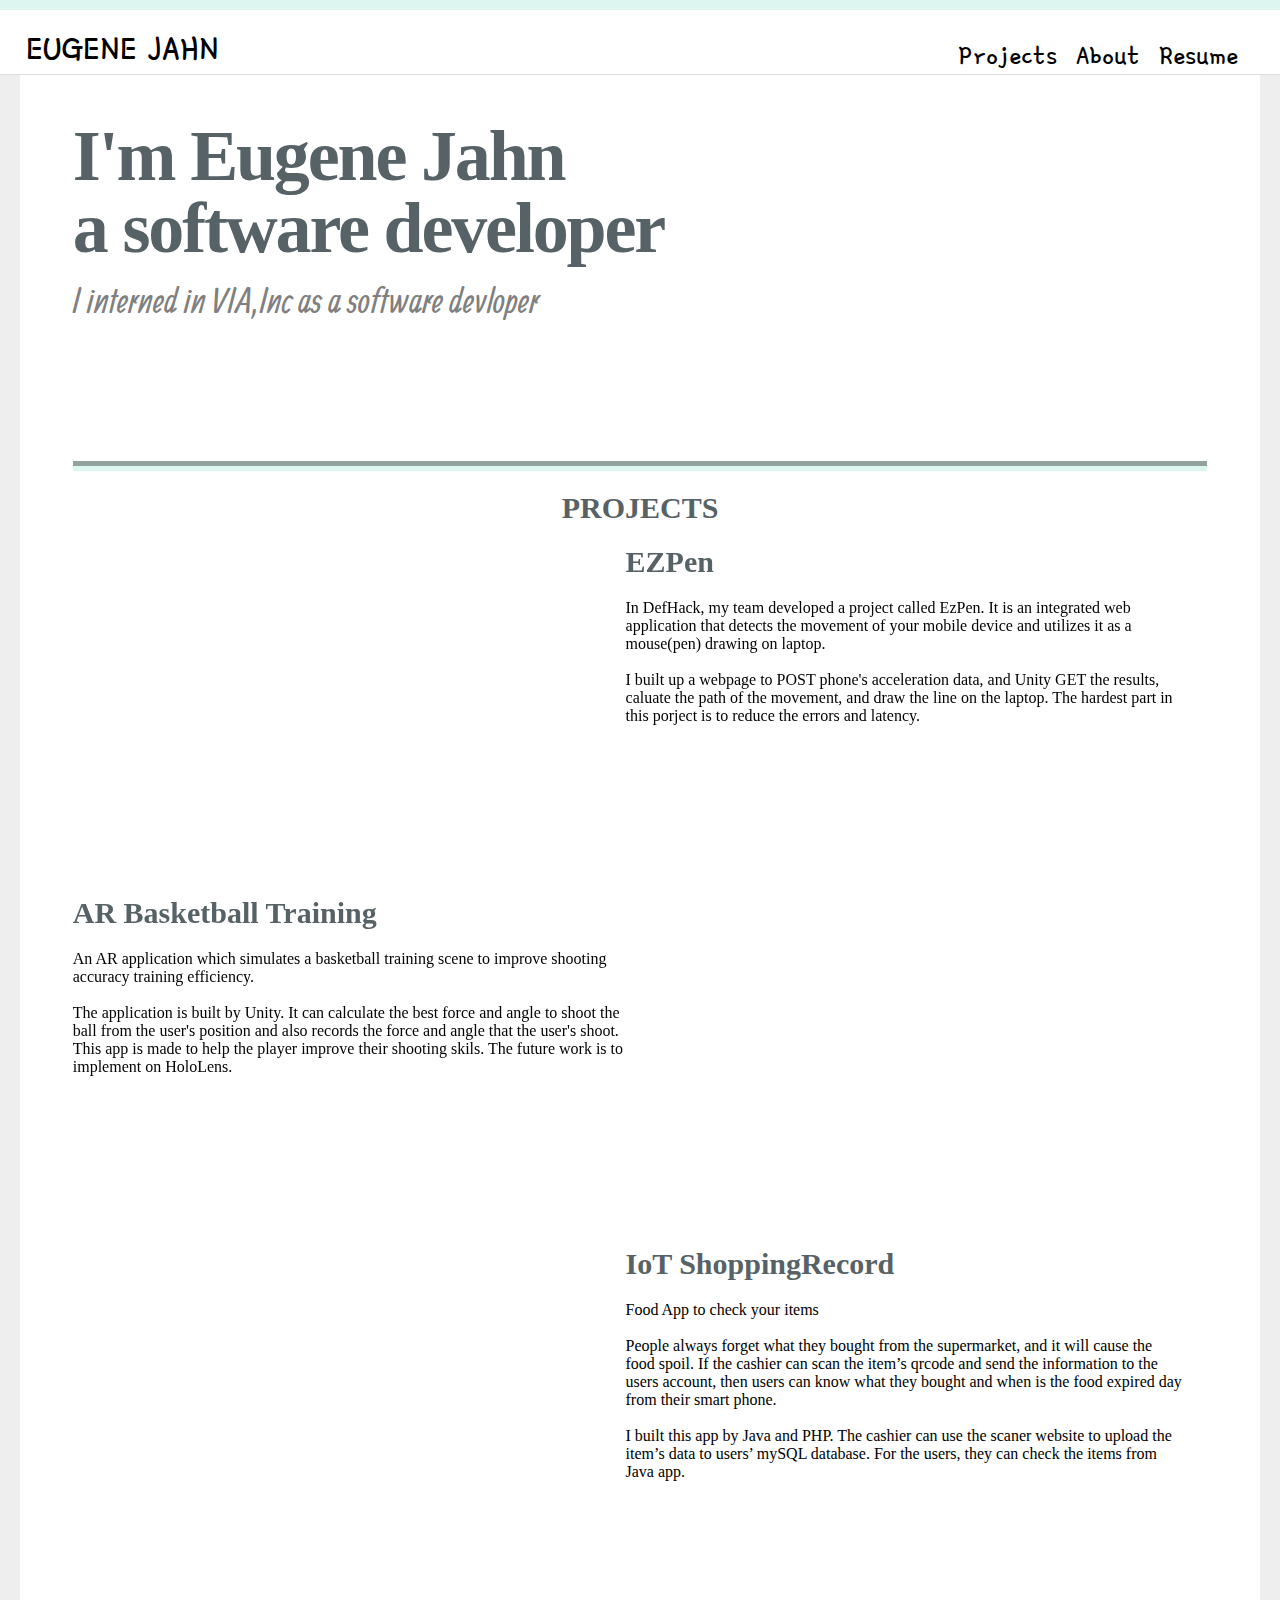
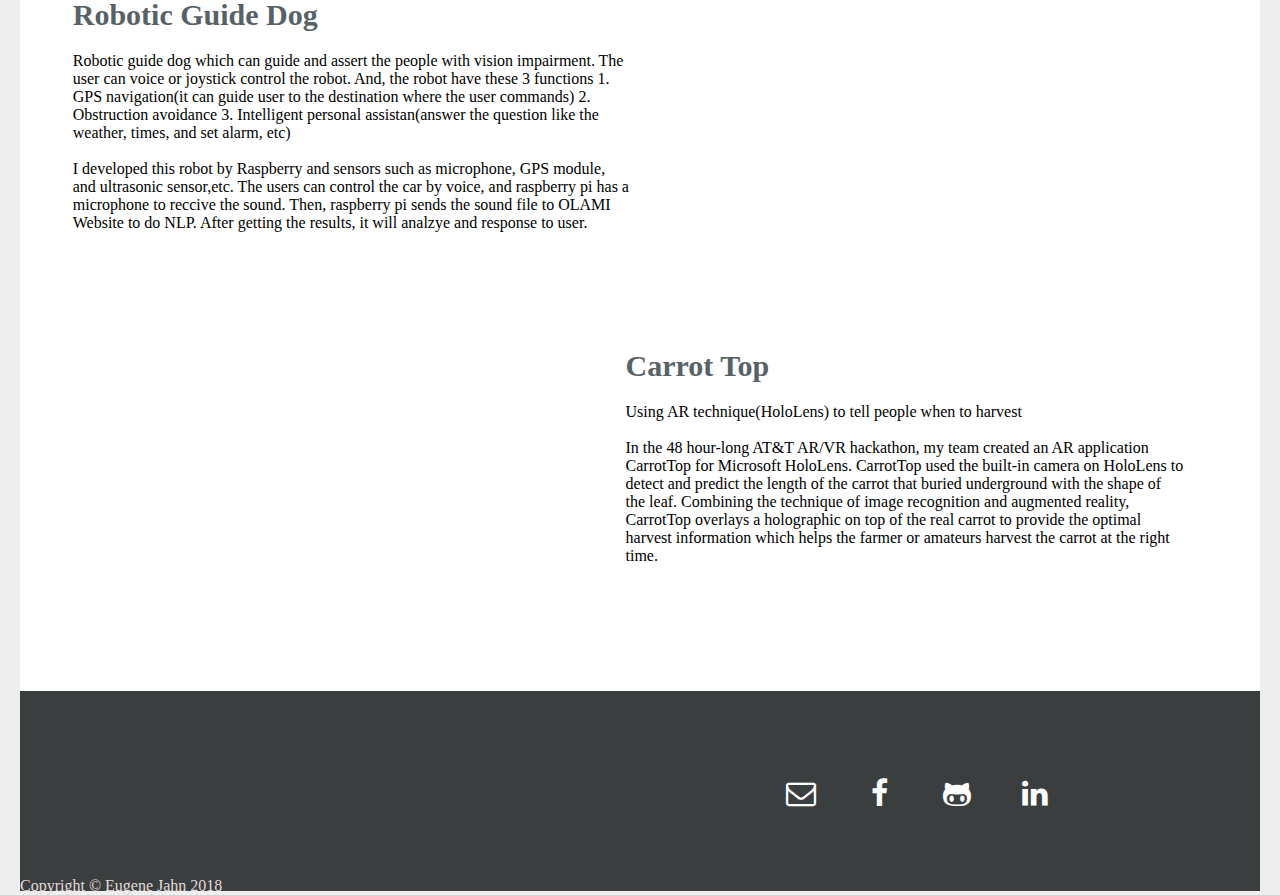
==== index.html @ 0f452112 "add experience" ====
<!DOCTYPE html>
<html>
<head>
<title>Eugene Jahn</title>
<link href="https://fonts.googleapis.com/css?family=Allan|Domine|Gamja+Flower|Source+Sans+Pro:400i" rel="stylesheet">
<link rel="stylesheet" href="https://cdnjs.cloudflare.com/ajax/libs/font-awesome/4.7.0/css/font-awesome.min.css">

<link rel="stylesheet" href="style.css">


</head>
<body>
	<div id = "wrap">
		<nav id = "top">
			<div class = "container">	
				<p>EUGENE JAHN</p>
				<ul>
					<li>
						<a href="https://eugenejahn.github.io">Projects</a>
					</li>
					<li>
						<a href="https://eugenejahn.github.io/about.html">About</a>
					</li>
					<li>
						<a href="https://www.visualcv.com/eugenejahn/pdf">Resume</a>
					</li>
				</ul>	
			</div>
		</nav>

		<section class = "intro">
			<h2>
				I'm Eugene Jahn
				<br> 
				a software developer
			</h2>
			<p>
				I interned in VIA,Inc as a software devloper
			</p>
		</section>

		<section id = "project">
			<h1>PROJECTS</h1>

			<div class = "column">

				<iframe class = "video" src="https://www.youtube.com/embed/-8mePPgHmGI" frameborder="0" allow="autoplay; encrypted-media" allowfullscreen></iframe>

				<div class = "content">
					<h1 class = "title">
						EZPen
					</h1>
					<p class = "describe">
						
						In DefHack, my team developed a project called EzPen. It is an integrated web
						application that detects the movement of your mobile device and utilizes it as a mouse(pen) drawing on laptop. 
						<br>
						<br>
						I built up a webpage to POST phone's acceleration data, and Unity GET the results, caluate the path of the movement, and draw the line on the laptop. The hardest part in this porject is to reduce the errors and latency.
					</p>
				</div>

			</div>

			<div class = "gap"></div>

			<div class = "column">

				<div class = "content">
					<h1 class = "title">
						AR Basketball Training
					</h1>
					<p class = "describe">
						An AR application which simulates a basketball training scene to improve shooting accuracy training efficiency.
						<br>
						<br>
						The application is built by Unity. It can calculate the best force and angle to shoot the ball from the user's position and also records the force and angle that the user's shoot. This app is made to help the player improve their shooting skils. The future work is to implement on HoloLens.  
					</p>
				</div>
				<iframe class = "video"  src="https://www.youtube.com/embed/Ubk0WUN8fJM" frameborder="0" gesture="media" allow="encrypted-media" allowfullscreen></iframe>

			</div>

			<div class = "gap"></div>

			<div class = "column">
				<iframe class = "video" src="https://www.youtube.com/embed/nOYlswLHxD4" frameborder="0" allowfullscreen></iframe>	
				<div class = "content">
					<h1 class = "title">
						IoT ShoppingRecord
					</h1>

					
									
					<p class = "describe">
						Food App to check your items
						<br><br>
						People always forget what they bought from the supermarket, and it will cause the food spoil. If the cashier can scan the item’s qrcode and send the information to the users account, then users can know what they bought and when is the food expired day from their smart phone.
						<br><br>
						I built this app by Java and PHP. The cashier can use the scaner website to upload the item’s data to users’ mySQL database. For the users, they can check the items from Java app.
					</p>
				</div>

			</div>

			<div class = "gap"></div>

			<div class = "column">
				<div class = "content">
					<h1 class = "title">
						Robotic Guide Dog
					</h1>
					<p class = "describe">
						Robotic guide dog which can guide and assert the people with vision impairment. The user can voice  or joystick control the robot. And, the robot have these 3 functions 1. GPS navigation(it can guide user to the destination where the user commands) 2. Obstruction avoidance 3. Intelligent personal assistan(answer the question like the weather, times, and set alarm, etc)
						<br>
						<br>
						I developed this robot by Raspberry and sensors such as microphone, GPS module, and ultrasonic sensor,etc. The users can control the car by voice, and raspberry pi has a microphone to reccive the sound. Then, raspberry pi sends the sound file to OLAMI Website to do NLP. After getting the results, it will analzye and response to user.
					</p>
				</div>
				<iframe class = "video" src="https://www.youtube.com/embed/P6OpPbunmR8" frameborder="0" allowfullscreen></iframe>

			</div>

			<div class = "gap"></div>

			<div class = "column">
				<iframe  class = "video" src="https://www.facebook.com/plugins/video.php?href=https%3A%2F%2Fwww.facebook.com%2Fextraslice%2Fvideos%2F645433425663264%2F&show_text=0&width=560" width="560" height="420" style="border:none;overflow:hidden" scrolling="no" frameborder="0" allowTransparency="true" allowFullScreen="true"></iframe>
				<div class = "content">
					<h1 class = "title">
						Carrot Top
					</h1>

					
									
					<p class = "describe">
						Using AR technique(HoloLens) to tell people when to harvest 
						<br><br>
						In the 48 hour-long AT&T AR/VR hackathon, my team created an AR application CarrotTop for Microsoft HoloLens. CarrotTop used the built-in camera on HoloLens to detect and predict the length of the carrot that buried underground with the shape of the leaf. Combining the technique of image recognition and augmented reality, CarrotTop overlays a holographic on top of the real carrot to provide the optimal harvest information which helps the farmer or amateurs harvest the carrot at the right time.
					</p>
				</div>

			</div>

		</section>
		<footer>

			<div id = "copyright">
				Copyright © Eugene Jahn 2018
			</div>
			<div id = "icon">
				<a href="mailto:eugenejahnjahn@gmail.com" class="fa fa-envelope-o" ></a>
				<a href="https://www.facebook.com/eugenejahn" class="fa fa-facebook" 	></a>
				<a href="https://github.com/eugenejahn" class="fa fa-github-alt" ></a>
				<a href="https://www.linkedin.com/in/eugene-j/" class="fa fa-linkedin" ></a>
			</div>
		</footer>

<!-- 		<section id = "contest">
			<div class = "column">
				<a  id = "defHack" href="http://defhacks.io/seattle.html">
				</a>

				<a  id = "hololen" href="http://defhacks.io/seattle.html">
				</a>
				
			</div>
			<div class = "gap"></div>

			<div class = "column">
				
				<a  id = "olami" href="http://defhacks.io/seattle.html">
				</a>
				<a  id = "hackNTU" href="http://defhacks.io/seattle.html">
				</a>

			</div>

			<div class = "gap"></div>

			<div class = "column">
				
				<a  id = "codeday" href="http://defhacks.io/seattle.html">
				</a>
				<a  id = "first" href="http://defhacks.io/seattle.html">
				</a>

			</div>

		</section>
		<section id = "project">
			

		</section> -->
	</div>
</body>
</html>
---- style.css ----
body{
	margin-top: 0px;
	background: #eee;
	margin-bottom:0px;
/*	margin-left: 10px;
	margin-right: 10px;*/
}
nav{
	position:fixed;
	width: 100%;
	left: 0;
	right: 0;
	transition: all 0.24s linear;
	z-index: 1000;
	display: inline-block;

}

#top{
	margin-top: 0px;
	width: 100%;
	height: 20%;
}

.container{
	margin:0px;
	background:#fff;
	border-top-style: solid;
	border-top-color: #ddf7f0;
	border-top-width: 10px;
	border-bottom: 1px solid rgba(185, 190, 191, 0.5);
	display: inline-block;
	width: 100%;
}

nav p {
	width:	40%;
	margin:	0px;
	margin-left: 2%;
	margin-top: 1%;
	font-size: 40px;
	display: inline-block;
	font-family: 'Gamja Flower', cursive;
}

nav ul li {
	display: inline-block;
}

li a{
	margin-left: 0%;
	margin-right: 15px;
	font-size: 30px;
	color: black; 
	text-decoration: none;
	font-family: 'Gamja Flower', cursive;

}

li a:hover {
	color: green;
}

nav ul {

	float: right;
	display: block;
	margin:0px;
	margin-top: 2%;
	margin-right: 2.12766%;
	width: 48.93617%;
	text-align: right;
	left: 80%;

}
.intro {
	padding: 120px 0 106px;
	margin-left: 4.25532%;
	margin-right: 4.25532%;
	/*border-bottom: 1px solid rgba(185, 190, 191, 0.5);
	border-bottom-width: 70%;*/
	border-bottom-style: groove;
    border-bottom-color: #ddf7f0;
    border-bottom-width: 10px;
}

.intro h2 {
	/*font-family: "nimbus-sans";*/
	color: #576267;
	font-size: 72px;
	line-height: 1em;
	margin: 0 0 0.22em;
	letter-spacing: -0.03em;
}

.intro p{
	font-weight: 400;
    font-size: 35px;
    font-family: 'Allan', cursive;
    color: grey;
    margin-top: 0px;
}
.about {
	padding: 40px 0 106px;
	margin-left: 4.25532%;
	margin-right: 4.25532%;
	/*border-bottom: 1px solid rgba(185, 190, 191, 0.5);
	border-bottom-width: 70%;*/
}

.about h1{
	font-size: 105px;
	color: #576267;
	margin-bottom: 20px;
	/*font-family: "nimbus-sans";*/
}

.about p{
	font-weight: 400;
    font-size: 35px;
    font-family: 'Allan', cursive;
    color: grey;
    margin-top: 0px;
}


#wrap{
	max-width: 77.5em;
	margin: 0 auto;
	background: #fff;
}


#project{
	height: 1800px;
}

#project h1{
	font-size: 30px;
	display: block;
	text-align: center;
	color: #576267;
}

.column{
	height: 17%;
	width: 100%;
	margin-right: 4.25532%;
}
.content{
	height: 100%;
	width: 45%;
	display: inline-block;
	top:0px;
	vertical-align: top;
	margin-left: 4.25532%;

}
.title{
	text-align: left !important;
	 margin-top: 0px;
}
.video{
	width: 40%;
	height: 100%;
	display: inline-block;
	margin-left: 4.25532%;
}


footer{
	height: 200px;
	background-color: #3a3e3f;
}

#copyright{
	color: #e4dada;
	display: inline-block;
	width: 20%;
	padding-top: 15%;
}

#icon{
	float: right;
	padding-top: 5%;
	width: 40%;
	display: inline-block;
}

#experience{
	height: 500px;
	border-bottom: 1px solid rgba(185, 190, 191, 0.5);
}

#experience h1{
	margin-top: 20px;
	text-align: center;
	font-size: 50px;
	color: #576267;
}
#experience a{
	display: inline-block;
	text-decoration: none;
	color: #576267;
}
#experience a:hover {
    background-color: #ddf7f0;

}

#experience h2{
	margin-left: 5%;
	margin-top: 0px;
	font-size: 20px;
	color: #576267;
/*	margin-top: 20px;
	text-align: center;
	font-size: 50px;
	color: #576267;*/
}
#experience p{
	margin-left: 4.25532%;
    font-size: 20px;
    margin-bottom: 10px;
    font-weight: bold;
    color: #576267;
    padding-bottom: 10px;
}

#award{
	height: 530px;
}

#award h1{
	margin-top: 20px;
	text-align: center;
	font-size: 50px;
	color: #576267;
}

#award h2{
	margin-left: 5%;
	margin-top: 0px;
	font-size: 20px;
	color: #576267;
/*	margin-top: 20px;
	text-align: center;
	font-size: 50px;
	color: #576267;*/
}
#award p{
	margin-left: 4.25532%;
    font-size: 20px;
    margin-bottom: 10px;
    font-weight: bold;
    color: #576267;
}
span{
	color:#ad4e4ee0;
	font-size: 23px;
}
.line{
	margin-left: 4.25532%;
	margin-right: 4.25532%;
	/*border-bottom: 1px solid rgba(185, 190, 191, 0.5);
	border-bottom-width: 70%;*/
	border-bottom-style: groove;
    border-bottom-color: #ddf7f0;
    border-bottom-width: 10px;
}

/*#icon a{
	display: block;
}*/

/*icon*/

.fa {
  padding: 20px;
  font-size: 30px;
  width: 30px;
  text-align: center;
  text-decoration: none;
  margin: 5px 2px;
  border-radius: 50%;
}

.fa:hover {
    opacity: 0.7;
}

.fa-facebook {
/*  background: #3B5998;
*/  color: white;
}

.fa-google {
/*  background: #dd4b39;
*/  color: white;
}

.fa-linkedin {
/*  background: #007bb5;
*/  color: white;
}
.fa-github-alt{
	color: white;
}
.fa-envelope-o{
	color: white;
}

/* other code from aaron*/

#contest{
/*	position: relative;
*/	height: 1100px;
	/*padding: 100px 0 100px;*/
	/*margin-left: 4.25532%;*/

	border-bottom: 1px solid rgba(185, 190, 191, 0.5);

}
a{
	display: block;
}
#defHack{
	height: 100%;
	width: 65%;
	background-color: #000;
	background-image: url('http://defhacks.io/img/defhacks-logos/defhacks-wordmark-logo-white-green.png');	
	background-size: 90% 90%;
	background-repeat: no-repeat;
	background-position: center;
/*	margin-right: 9%;
*/	display: inline-block;
}

#olami{
	display: inline-block;
	height: 100%;
	width: 33%;
	background-color: #8673c9;
	background-image: url('https://avatars0.githubusercontent.com/u/27720326?s=400&v=4.png');	
	background-size: 90% 90%;
	background-repeat: no-repeat;
	background-position: center;
	margin: 0px;
	
}

#hackNTU{
	display: inline-block;
	height: 100%;
	width: 65%;
	background-color: rgb(159, 255, 101);;
	background-image: url('https://hackntu.github.io/HackingMap/static/img/hackntu-logo.90bac1a.png');	
	background-size: 90% 90%;
	background-repeat: no-repeat;
	background-position: center;
	margin: 0px;
	float: right;
}


#hololen{
	display: inline-block;
	height: 100%;
	width: 33%;
	background-color: #8673c9;
	background-image: url('https://3c1703fe8d.site.internapcdn.net/newman/gfx/news/hires/2015/microsoftint.jpg');	
	background-size: 100% 100%;
	margin: 0px;
	float: right;
}
#codeday{
	height: 100%;
	width: 65%;
	background-color: #000;
	background-image: url('http://www.lifeblue.com/media/blog/codeday_logo.png');	
	background-size: 90% 90%;
	background-repeat: no-repeat;
	background-position: center;
/*	margin-right: 9%;
*/	display: inline-block;
}

#first{
	display: inline-block;
	height: 100%;
	width: 33%;
	background-color: #8673c9;
	background-image: url('http://team4element.com/wp-content/uploads/2013/06/frc-logo@2x.png');	
	background-size: 100% 100%;
	margin: 0px;
	float: right;
}

/*.column{
	height: 30%;
	width: 100%;
}*/

.gap{
	width:100%;
	height: 2.5%;
}
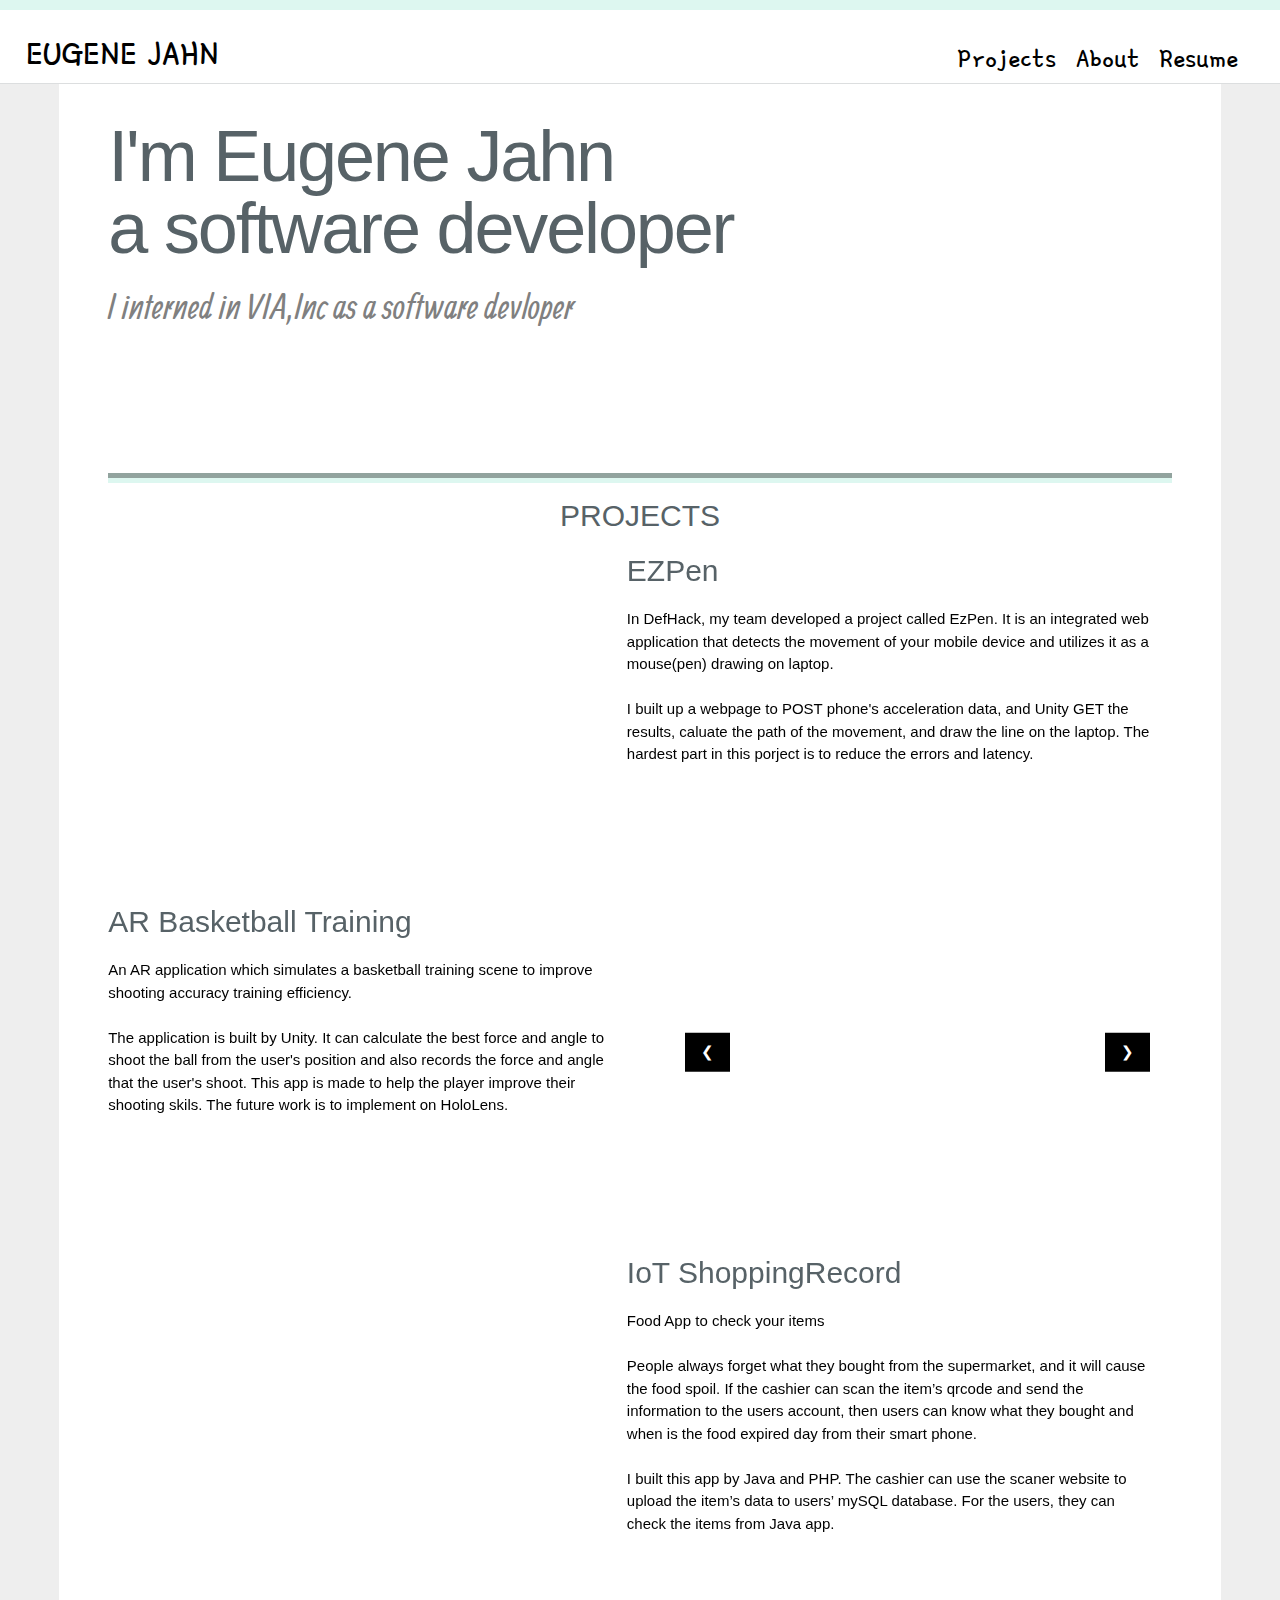
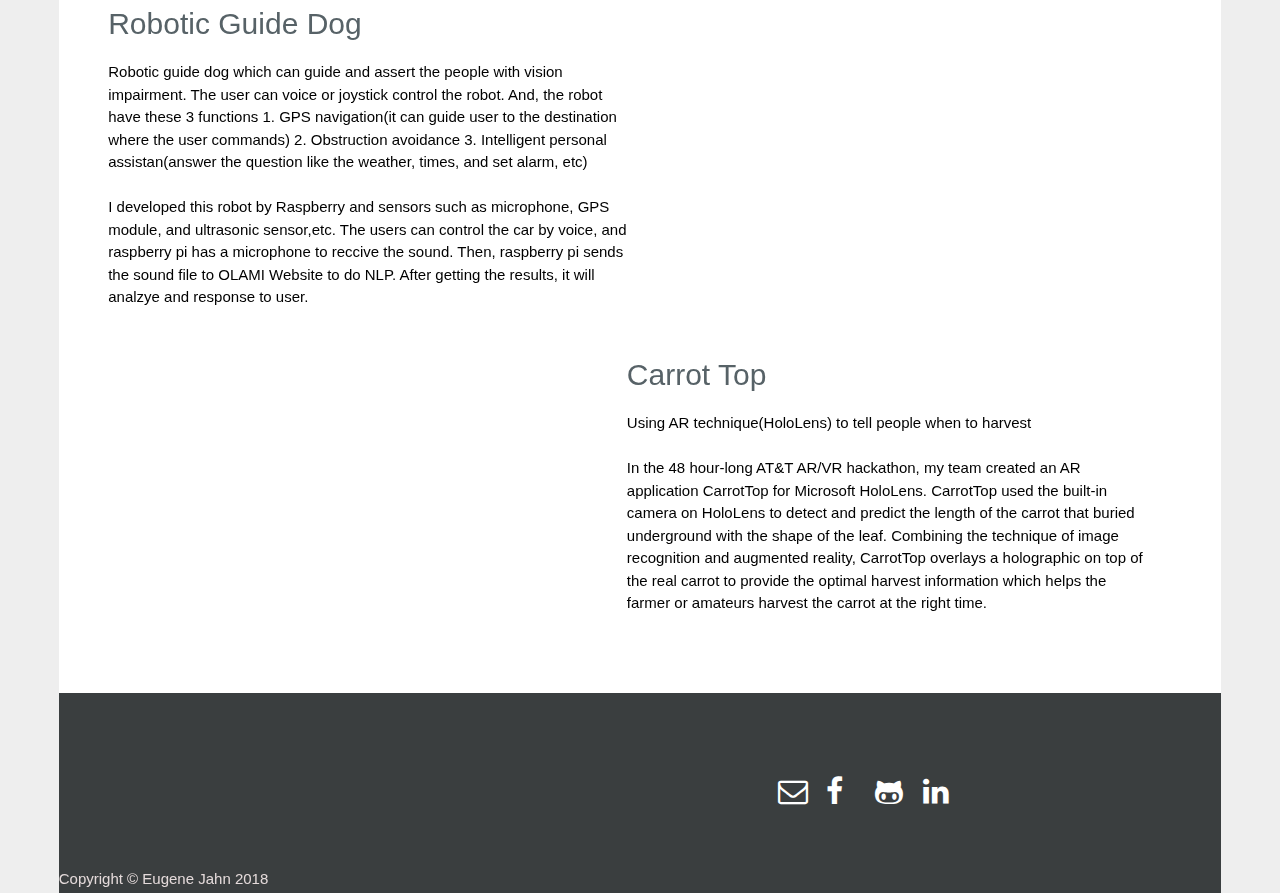
==== commit 4a9fa6d5: "add experience" ====
--- a/index.html
+++ b/index.html
@@ -4,6 +4,8 @@
 <title>Eugene Jahn</title>
 <link href="https://fonts.googleapis.com/css?family=Allan|Domine|Gamja+Flower|Source+Sans+Pro:400i" rel="stylesheet">
 <link rel="stylesheet" href="https://cdnjs.cloudflare.com/ajax/libs/font-awesome/4.7.0/css/font-awesome.min.css">
+<link rel="stylesheet" href="https://www.w3schools.com/w3css/4/w3.css">
+
 
 <link rel="stylesheet" href="style.css">
 
@@ -77,7 +79,13 @@
 						The application is built by Unity. It can calculate the best force and angle to shoot the ball from the user's position and also records the force and angle that the user's shoot. This app is made to help the player improve their shooting skils. The future work is to implement on HoloLens.  
 					</p>
 				</div>
-				<iframe class = "video"  src="https://www.youtube.com/embed/Ubk0WUN8fJM" frameborder="0" gesture="media" allow="encrypted-media" allowfullscreen></iframe>
+				<div class=" video w3-content w3-display-container">
+				  <iframe class = "mySlides"  src="https://www.youtube.com/embed/Ubk0WUN8fJM" frameborder="0" gesture="media" allow="encrypted-media" allowfullscreen></iframe>
+				  <iframe class = "mySlides"  src="https://www.youtube.com/embed/dhTCkRRkxpc" frameborder="0" gesture="media" allow="encrypted-media" allowfullscreen></iframe>
+				  <iframe class = "mySlides"  src="https://www.youtube.com/embed/pbQX1Yir8V0" frameborder="0" gesture="media" allow="encrypted-media" allowfullscreen></iframe>
+				  <button class="w3-button w3-black w3-display-left" onclick="plusDivs(-1)">&#10094;</button>
+				  <button class="w3-button w3-black w3-display-right" onclick="plusDivs(1)">&#10095;</button>
+				</div>
 
 			</div>
 
@@ -192,5 +200,26 @@
 
 		</section> -->
 	</div>
+
+	<script>
+var slideIndex = 1;
+showDivs(slideIndex);
+
+function plusDivs(n) {
+  showDivs(slideIndex += n);
+}
+
+function showDivs(n) {
+  var i;
+  var x = document.getElementsByClassName("mySlides");
+  if (n > x.length) {slideIndex = 1}    
+  if (n < 1) {slideIndex = x.length}
+  for (i = 0; i < x.length; i++) {
+     x[i].style.display = "none";  
+  }
+  x[slideIndex-1].style.display = "block";  
+}
+</script>
+
 </body>
 </html>--- a/style.css
+++ b/style.css
@@ -166,6 +166,10 @@
 	display: inline-block;
 	margin-left: 4.25532%;
 }
+.mySlides{
+	width: 100%;
+	height: 100%;
+}
 
 
 footer{
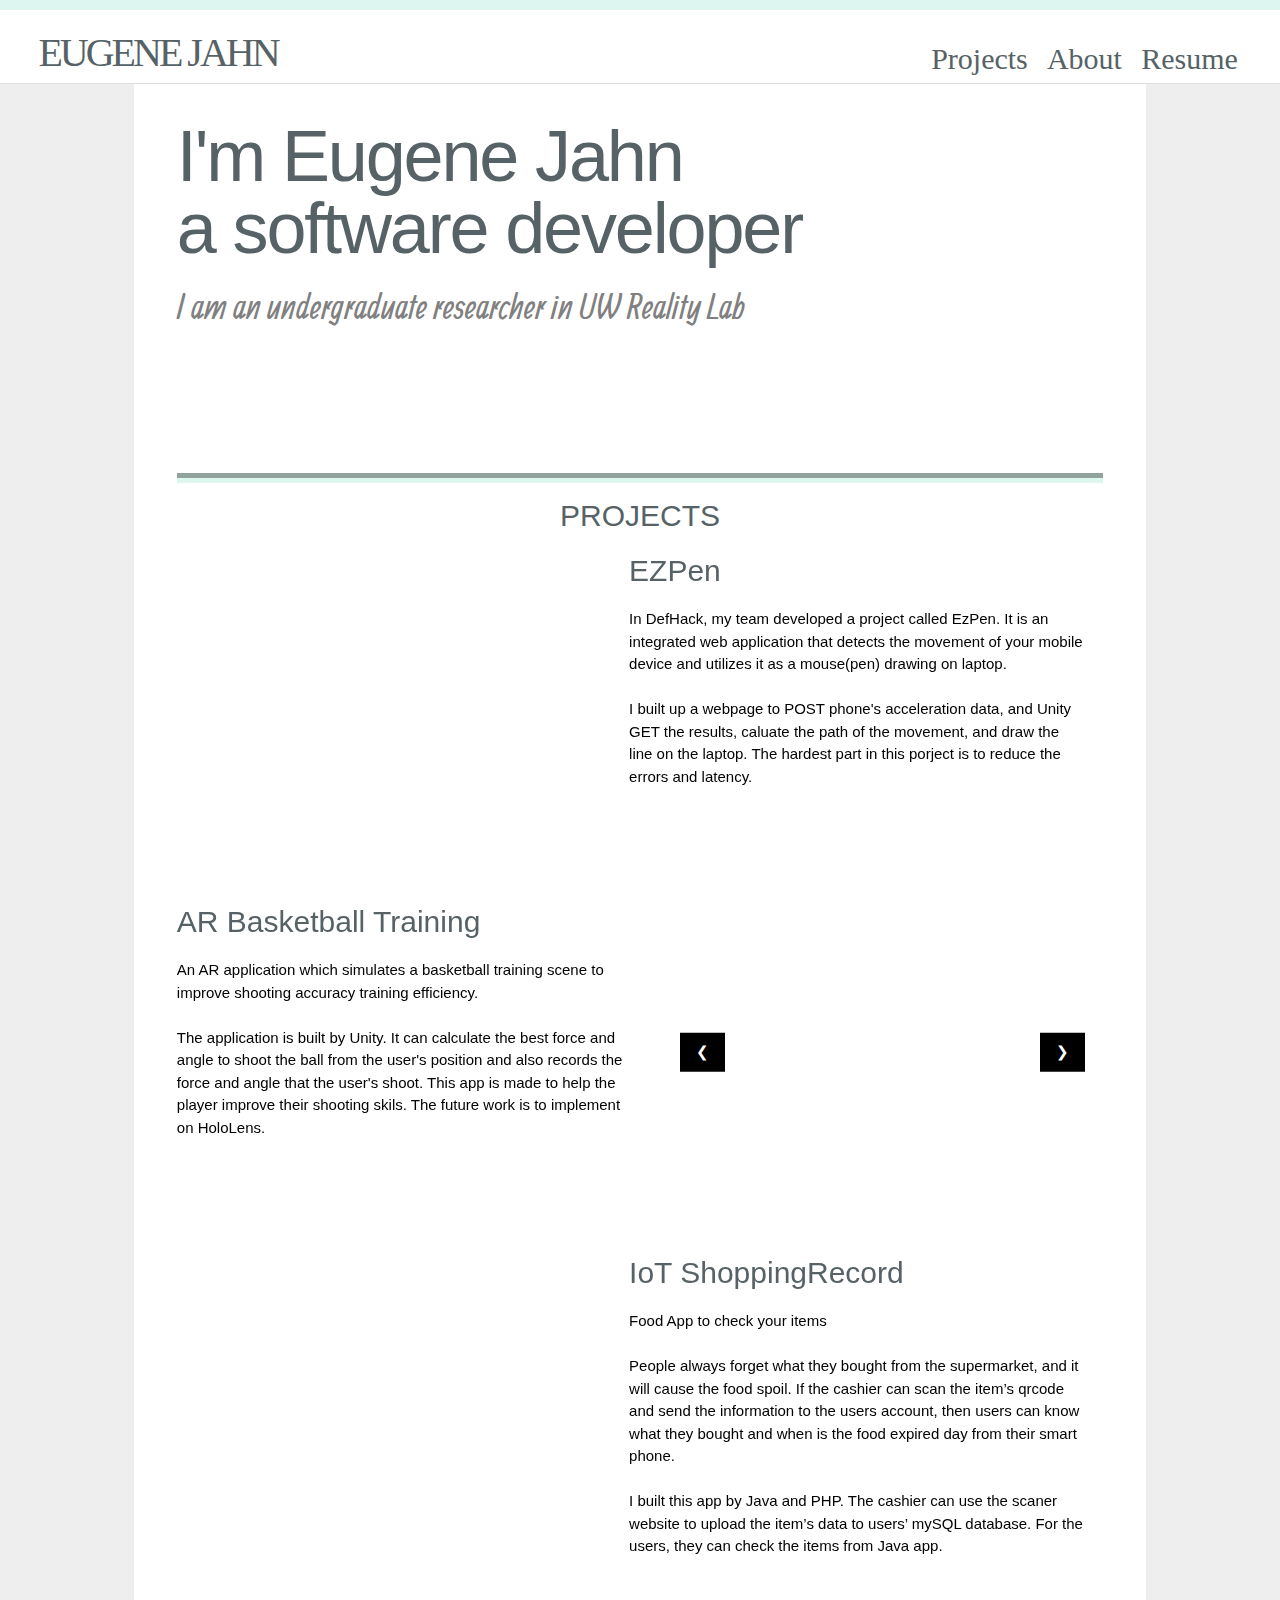
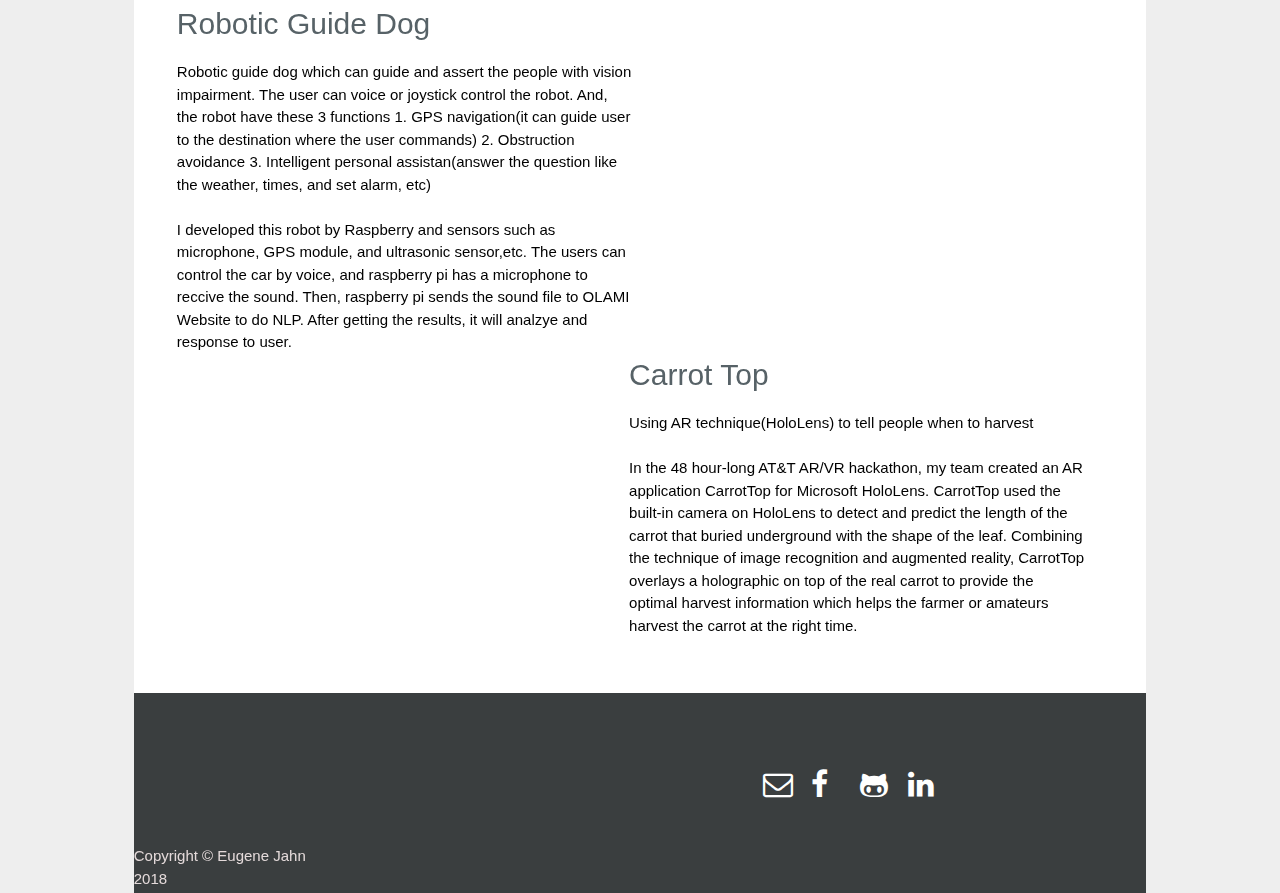
==== commit 36990892: "f" ====
--- a/index.html
+++ b/index.html
@@ -24,7 +24,7 @@
 						<a href="https://eugenejahn.github.io/about.html">About</a>
 					</li>
 					<li>
-						<a href="https://www.visualcv.com/eugenejahn/pdf">Resume</a>
+						<a href="https://drive.google.com/file/d/1bnOYj0eK3dUre896LiYurqIUmyj8r1WT/view?usp=sharing">Resume</a>
 					</li>
 				</ul>	
 			</div>
@@ -37,9 +37,11 @@
 				a software developer
 			</h2>
 			<p>
-				I interned in VIA,Inc as a software devloper
+				I am an undergraduate researcher in UW Reality Lab
 			</p>
 		</section>
+
+		<img   id = "jahn" src="jahn.jpg">
 
 		<section id = "project">
 			<h1>PROJECTS</h1>
@@ -200,6 +202,19 @@
 
 		</section> -->
 	</div>
+
+<script>
+var prevScrollpos = window.pageYOffset;
+window.onscroll = function() {
+var currentScrollPos = window.pageYOffset;
+  if (prevScrollpos > currentScrollPos) {
+    document.getElementById("top").style.top = "0";
+  } else {
+    document.getElementById("top").style.top = "-100px";
+  }
+  prevScrollpos = currentScrollPos;
+}
+</script>
 
 	<script>
 var slideIndex = 1;
@@ -219,6 +234,8 @@
   }
   x[slideIndex-1].style.display = "block";  
 }
+
+
 </script>
 
 </body>
--- a/style.css
+++ b/style.css
@@ -36,11 +36,13 @@
 nav p {
 	width:	40%;
 	margin:	0px;
-	margin-left: 2%;
+	margin-left: 3%;
 	margin-top: 1%;
 	font-size: 40px;
 	display: inline-block;
-	font-family: 'Gamja Flower', cursive;
+	letter-spacing: -.2rem;
+	color: #566266;
+	    font-family: none;
 }
 
 nav ul li {
@@ -53,7 +55,8 @@
 	font-size: 30px;
 	color: black; 
 	text-decoration: none;
-	font-family: 'Gamja Flower', cursive;
+	color: #566266;
+	font-family: none;
 
 }
 
@@ -125,7 +128,7 @@
 
 
 #wrap{
-	max-width: 77.5em;
+	max-width: 67.5em;
 	margin: 0 auto;
 	background: #fff;
 }
@@ -192,7 +195,7 @@
 }
 
 #experience{
-	height: 500px;
+	height: 650px;
 	border-bottom: 1px solid rgba(185, 190, 191, 0.5);
 }
 
@@ -201,12 +204,20 @@
 	text-align: center;
 	font-size: 50px;
 	color: #576267;
+
 }
 #experience a{
 	display: inline-block;
 	text-decoration: none;
 	color: #576267;
-}
+	text-decoration: underline;
+    text-decoration-color: #ddf7f0;
+    text-decoration-style: double;
+    font-size: 23px;
+
+}
+
+
 #experience a:hover {
     background-color: #ddf7f0;
 
@@ -410,4 +421,10 @@
 	height: 2.5%;
 }
 
-
+#jahn{
+	position: absolute;
+    top: 5%;
+    right: 10%;
+    height: 305px;
+}
+
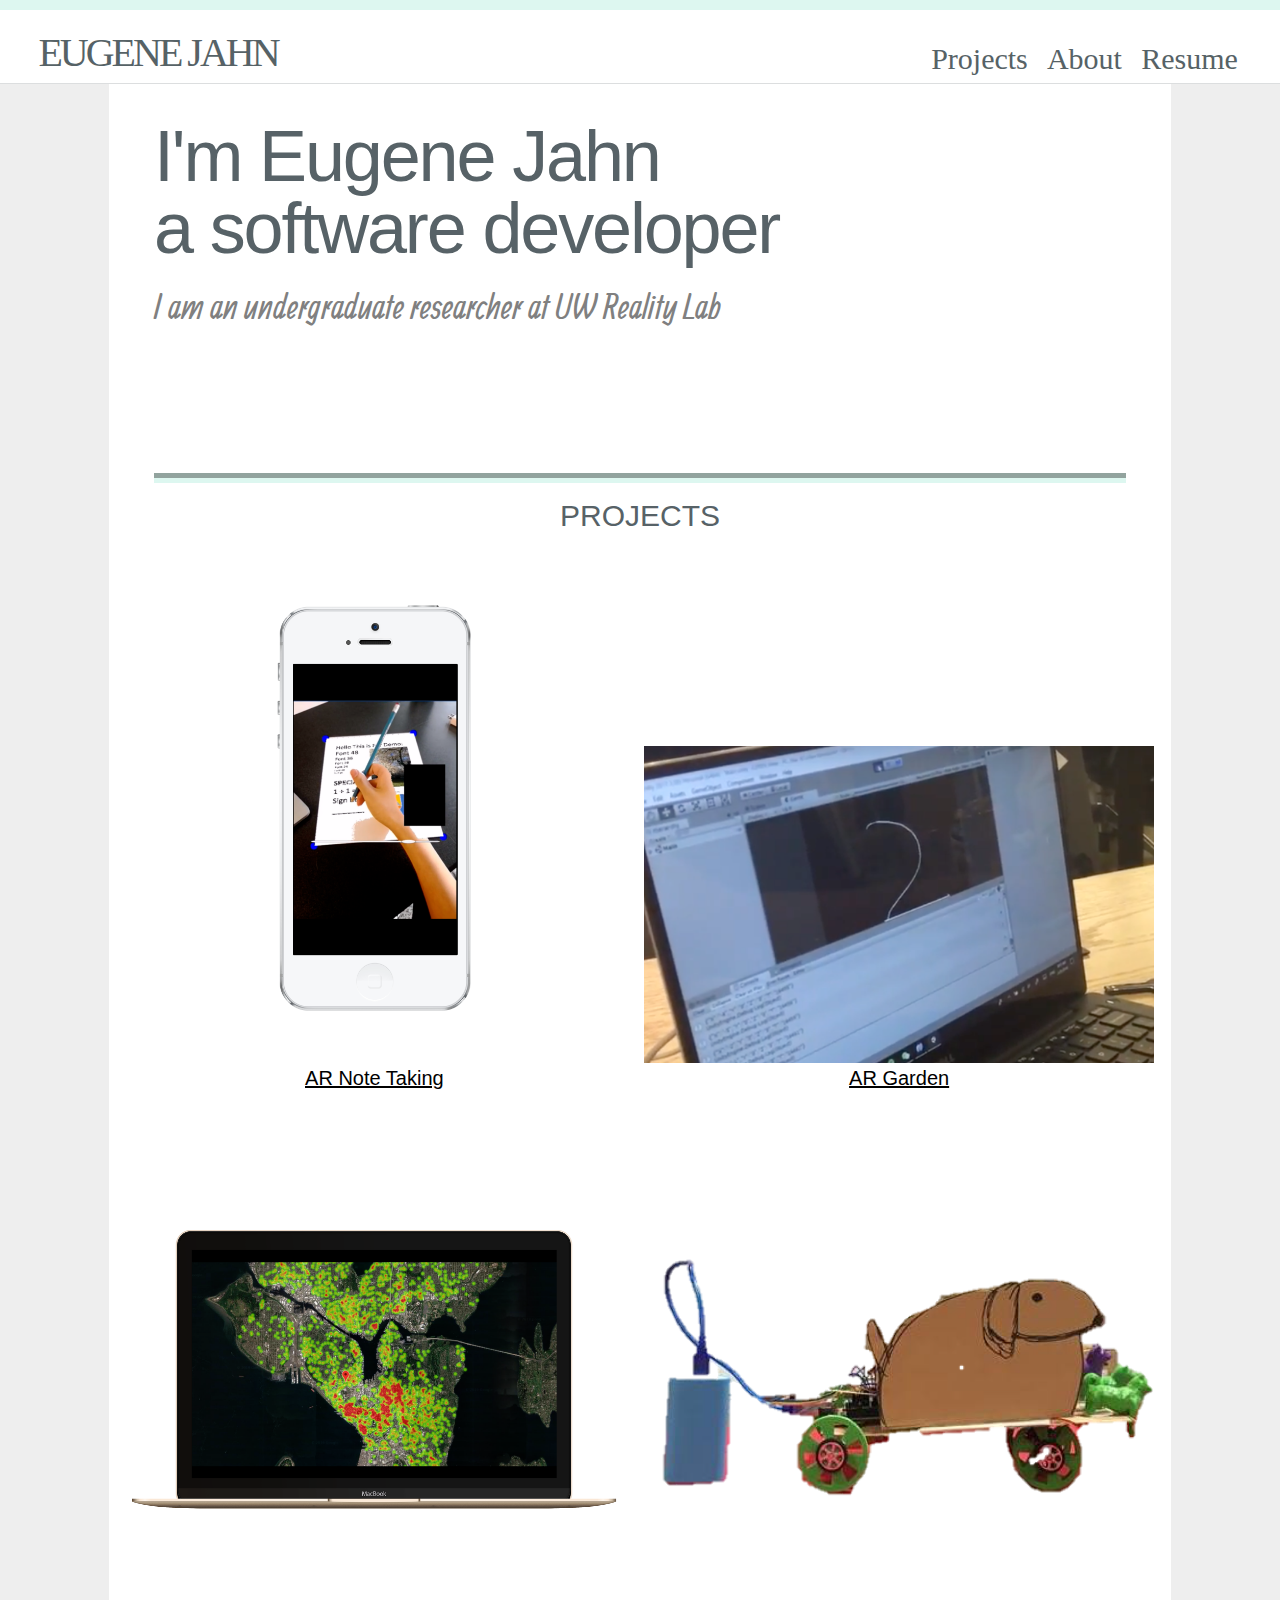
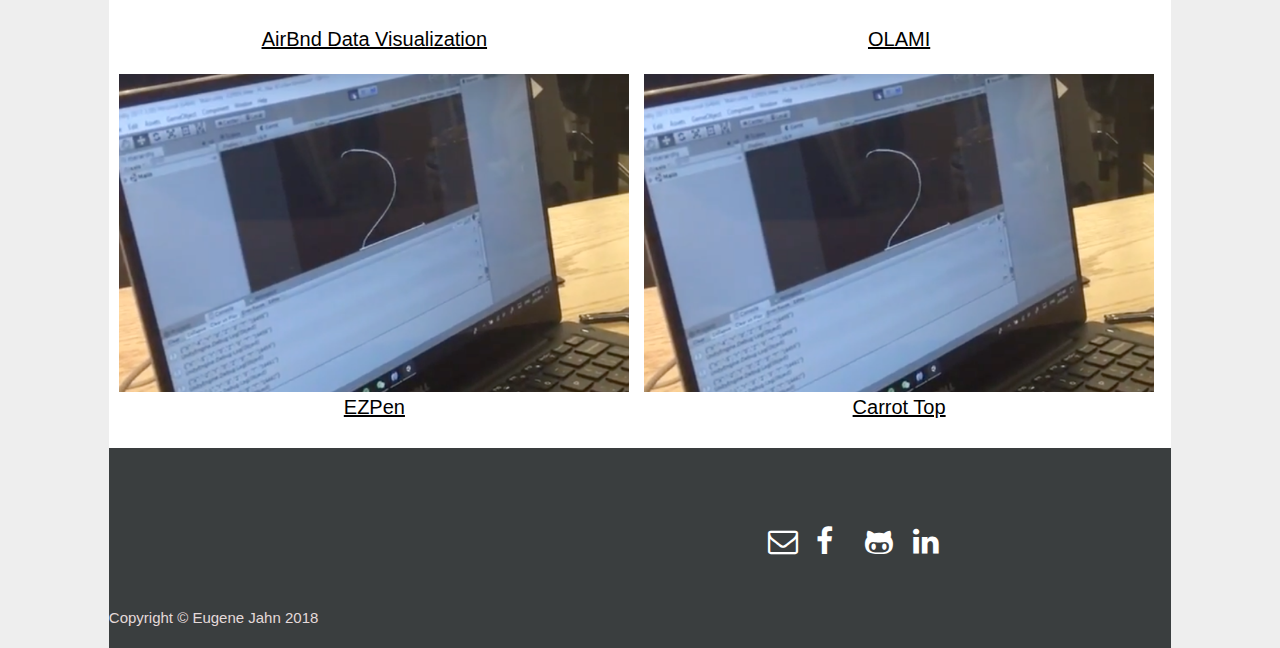
==== commit 14348d78: "mobile friendly test" ====
--- a/index.html
+++ b/index.html
@@ -5,6 +5,9 @@
 <link href="https://fonts.googleapis.com/css?family=Allan|Domine|Gamja+Flower|Source+Sans+Pro:400i" rel="stylesheet">
 <link rel="stylesheet" href="https://cdnjs.cloudflare.com/ajax/libs/font-awesome/4.7.0/css/font-awesome.min.css">
 <link rel="stylesheet" href="https://www.w3schools.com/w3css/4/w3.css">
+<meta name="viewport" content="width=device-width, initial-scale=1.0">
+
+
 
 
 <link rel="stylesheet" href="style.css">
@@ -31,13 +34,19 @@
 		</nav>
 
 		<section class = "intro">
-			<h2>
+			<h2 class="mobile">
+				Eugene Jahn
+				<br> 
+				a software developer
+			</h2>
+
+			<h2 class="hide">
 				I'm Eugene Jahn
 				<br> 
 				a software developer
 			</h2>
-			<p>
-				I am an undergraduate researcher in UW Reality Lab
+			<p class="hide">
+				I am an undergraduate researcher at UW Reality Lab
 			</p>
 		</section>
 
@@ -46,7 +55,7 @@
 		<section id = "project">
 			<h1>PROJECTS</h1>
 
-			<div class = "column">
+			<!-- <div class = "column">
 
 				<iframe class = "video" src="https://www.youtube.com/embed/-8mePPgHmGI" frameborder="0" allow="autoplay; encrypted-media" allowfullscreen></iframe>
 
@@ -149,9 +158,48 @@
 					</p>
 				</div>
 
-			</div>
-
+			</div>-->
+
+			<a class="section" href="/"> 
+				<img src="arnote-mobile.png">
+				<p class="project-describe">AR Note Taking</p>
+			</a>
+
+
+			<div class="section"> 
+				<img src="ezpen.png">
+				<p class="project-describe">AR Garden</p>
+			</div>
+
+			<a class="section"href= "https://docs.google.com/document/d/1nUCQOsXzizBJNX4hSmgCjuO8HhbeCqMg0YXGGuUg_PY/edit?usp=sharing">
+					<img src="airbnbdata-laptop.png">
+					<p class="project-describe">AirBnd Data Visualization</p>
+			</a>
+
+			
+
+			
+
+			<div class="section"> 
+				<img src="olamirobot-nobackground.png">
+				<p class="project-describe">OLAMI</p>
+			</div>
+
+			<div class="section"> 
+				<img src="ezpen.png">
+				<p class="project-describe">EZPen</p>
+			</div>
+
+			<div class="section"> 
+				<img src="ezpen.png">
+				<p class="project-describe">Carrot Top</p>
+			</div>
+
+
+			<div style= "height:10px;"></div>
 		</section>
+
+
 		<footer>
 
 			<div id = "copyright">
@@ -165,42 +213,7 @@
 			</div>
 		</footer>
 
-<!-- 		<section id = "contest">
-			<div class = "column">
-				<a  id = "defHack" href="http://defhacks.io/seattle.html">
-				</a>
-
-				<a  id = "hololen" href="http://defhacks.io/seattle.html">
-				</a>
-				
-			</div>
-			<div class = "gap"></div>
-
-			<div class = "column">
-				
-				<a  id = "olami" href="http://defhacks.io/seattle.html">
-				</a>
-				<a  id = "hackNTU" href="http://defhacks.io/seattle.html">
-				</a>
-
-			</div>
-
-			<div class = "gap"></div>
-
-			<div class = "column">
-				
-				<a  id = "codeday" href="http://defhacks.io/seattle.html">
-				</a>
-				<a  id = "first" href="http://defhacks.io/seattle.html">
-				</a>
-
-			</div>
-
-		</section>
-		<section id = "project">
-			
-
-		</section> -->
+
 	</div>
 
 <script>
@@ -217,23 +230,23 @@
 </script>
 
 	<script>
-var slideIndex = 1;
-showDivs(slideIndex);
-
-function plusDivs(n) {
-  showDivs(slideIndex += n);
-}
-
-function showDivs(n) {
-  var i;
-  var x = document.getElementsByClassName("mySlides");
-  if (n > x.length) {slideIndex = 1}    
-  if (n < 1) {slideIndex = x.length}
-  for (i = 0; i < x.length; i++) {
-     x[i].style.display = "none";  
-  }
-  x[slideIndex-1].style.display = "block";  
-}
+// var slideIndex = 1;
+// showDivs(slideIndex);
+
+// function plusDivs(n) {
+//   showDivs(slideIndex += n);
+// }
+
+// function showDivs(n) {
+//   var i;
+//   var x = document.getElementsByClassName("mySlides");
+//   if (n > x.length) {slideIndex = 1}    
+//   if (n < 1) {slideIndex = x.length}
+//   for (i = 0; i < x.length; i++) {
+//      x[i].style.display = "none";  
+//   }
+//   x[slideIndex-1].style.display = "block";  
+// }
 
 
 </script>
--- a/style.css
+++ b/style.css
@@ -128,14 +128,14 @@
 
 
 #wrap{
-	max-width: 67.5em;
+	width: 83%;
 	margin: 0 auto;
 	background: #fff;
 }
 
 
 #project{
-	height: 1800px;
+	overflow: auto
 }
 
 #project h1{
@@ -428,3 +428,53 @@
     height: 305px;
 }
 
+.section{
+    display: inline-block;
+      padding-left: 1%;
+    padding-top: 5px;
+    width: 49%;
+    overflow: auto;
+}
+.section img{
+	width: 100%;
+}
+
+.project-describe{
+    margin: 0px;
+    margin-bottom: 9px;
+	font-size: 20px;
+	text-align: center;
+	text-decoration: underline;
+
+}
+/*.section:hover {
+    background: #e7f8f2;
+}
+
+.hide-element{
+	position: absolute;
+	width: 100%;
+}*/
+.mobile{
+	display: none;
+}
+
+@media screen and (max-width: 600px) {
+	.section{
+	  display: inline-block;
+	  padding-left: 2%;
+	  padding-top: 5px;
+	  width: 96%;
+	}
+	#jahn{
+		display: none;
+	}
+	.mobile{
+		display: block;
+	}
+	.hide{
+		display: none;
+	}
+
+
+}
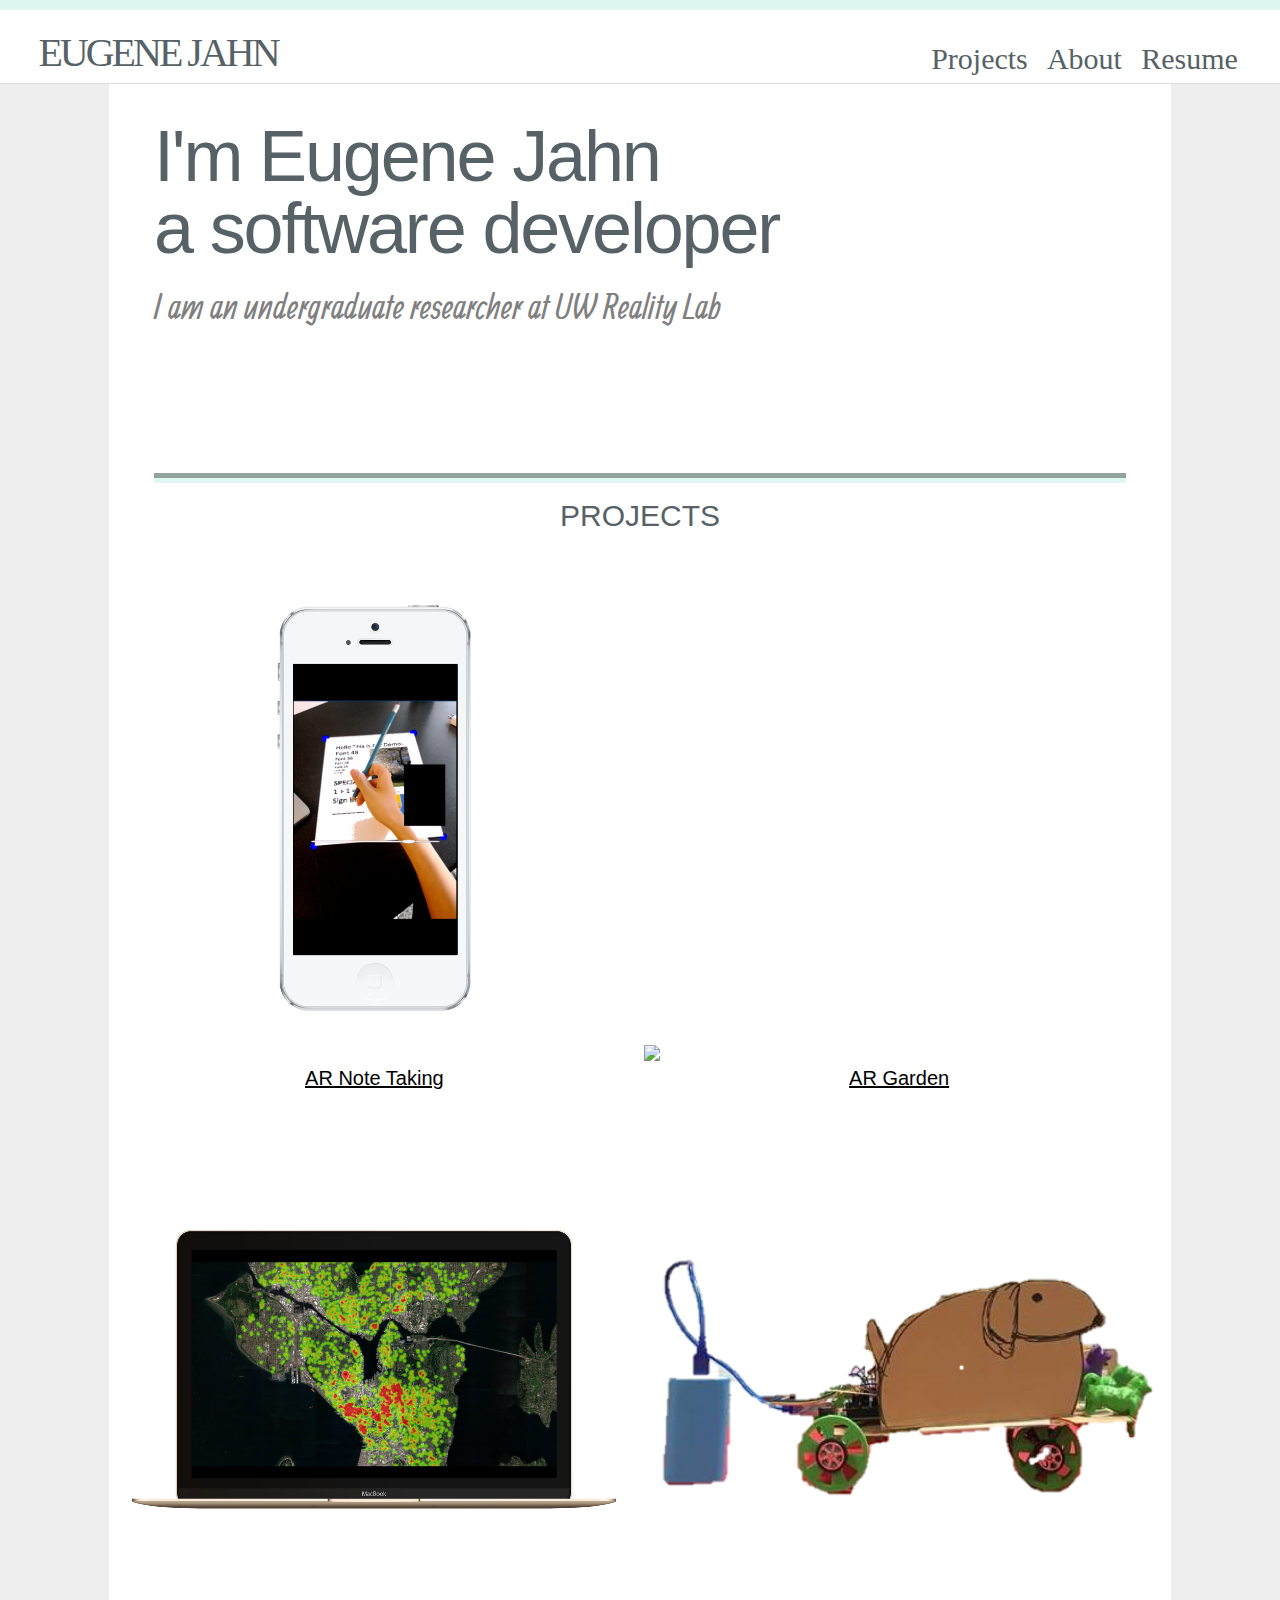
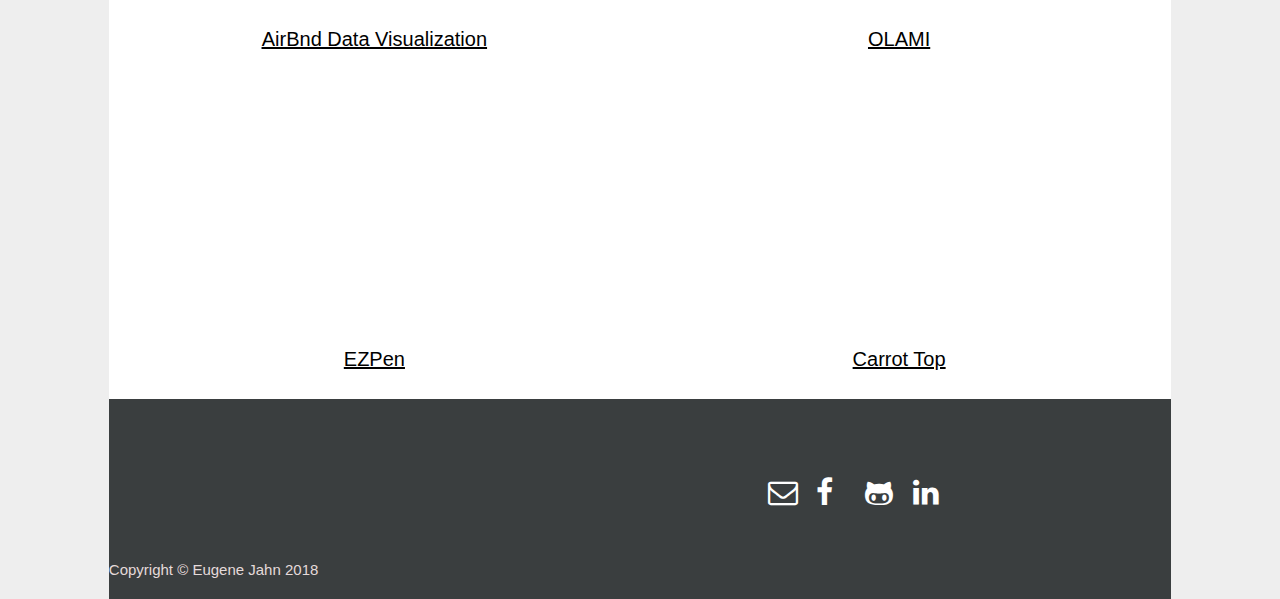
==== commit eff9ede7: "mobile friendly test" ====
--- a/index.html
+++ b/index.html
@@ -34,10 +34,12 @@
 		</nav>
 
 		<section class = "intro">
+			<h5 class= "mobile">
+				The best way to <br>
+				predict the future is to
+			</h5>
 			<h2 class="mobile">
-				Eugene Jahn
-				<br> 
-				a software developer
+				 CREATE IT			 
 			</h2>
 
 			<h2 class="hide">
@@ -160,14 +162,14 @@
 
 			</div>-->
 
-			<a class="section" href="/"> 
+			<a class="section" href="https://www.youtube.com/watch?v=ohY2dNPDPXg"> 
 				<img src="arnote-mobile.png">
 				<p class="project-describe">AR Note Taking</p>
 			</a>
 
 
-			<div class="section"> 
-				<img src="ezpen.png">
+			<div class="section" href="https://www.youtube.com/watch?v=WJhJtJE2I2c&t=2s"> 
+				<img src="magicLeap.jpg">
 				<p class="project-describe">AR Garden</p>
 			</div>
 
@@ -180,18 +182,19 @@
 
 			
 
-			<div class="section"> 
+			<div class="section" href="https://www.youtube.com/embed/P6OpPbunmR8"> 
 				<img src="olamirobot-nobackground.png">
 				<p class="project-describe">OLAMI</p>
 			</div>
 
 			<div class="section"> 
-				<img src="ezpen.png">
+				<iframe class = "video" src="https://www.youtube.com/embed/-8mePPgHmGI" frameborder="0" allow="autoplay; encrypted-media" allowfullscreen></iframe>
+
 				<p class="project-describe">EZPen</p>
 			</div>
 
 			<div class="section"> 
-				<img src="ezpen.png">
+				<iframe  class = "video" src="https://www.facebook.com/plugins/video.php?href=https%3A%2F%2Fwww.facebook.com%2Fextraslice%2Fvideos%2F645433425663264%2F&show_text=0&width=560" width="560" height="420" style="border:none;overflow:hidden" scrolling="no" frameborder="0" allowTransparency="true" allowFullScreen="true"></iframe>
 				<p class="project-describe">Carrot Top</p>
 			</div>
 
--- a/style.css
+++ b/style.css
@@ -439,6 +439,11 @@
 	width: 100%;
 }
 
+.section iframe{
+	 width: 100%;
+    min-height: 263px;
+}
+
 .project-describe{
     margin: 0px;
     margin-bottom: 9px;
@@ -475,6 +480,17 @@
 	.hide{
 		display: none;
 	}
-
-
-}
+	li a{
+		margin-right: 3px;
+    	font-size: 10px;
+	}
+	nav p{
+		letter-spacing: 0rem; 
+		font-size: 18px;
+	}
+	.intro h2{
+	    font-size: 33px;
+	    color: #91a39e;
+	}
+
+}
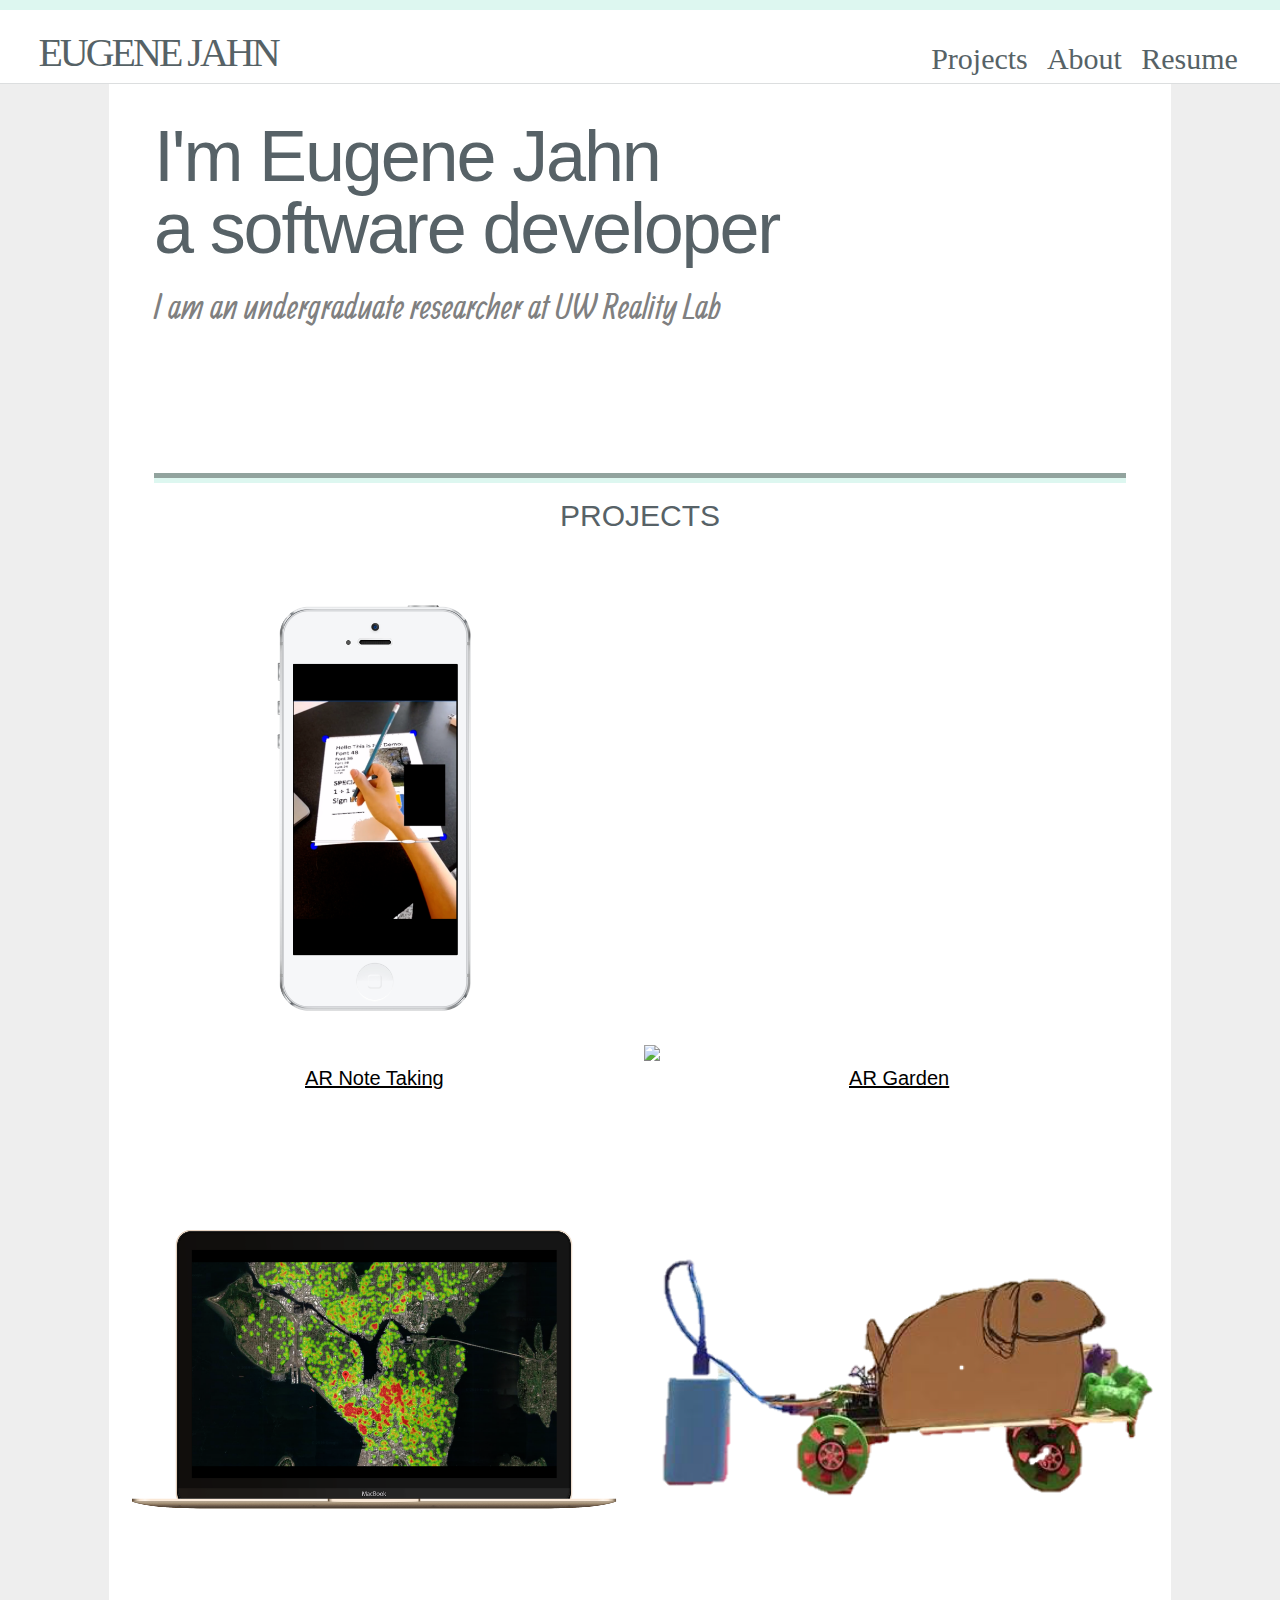
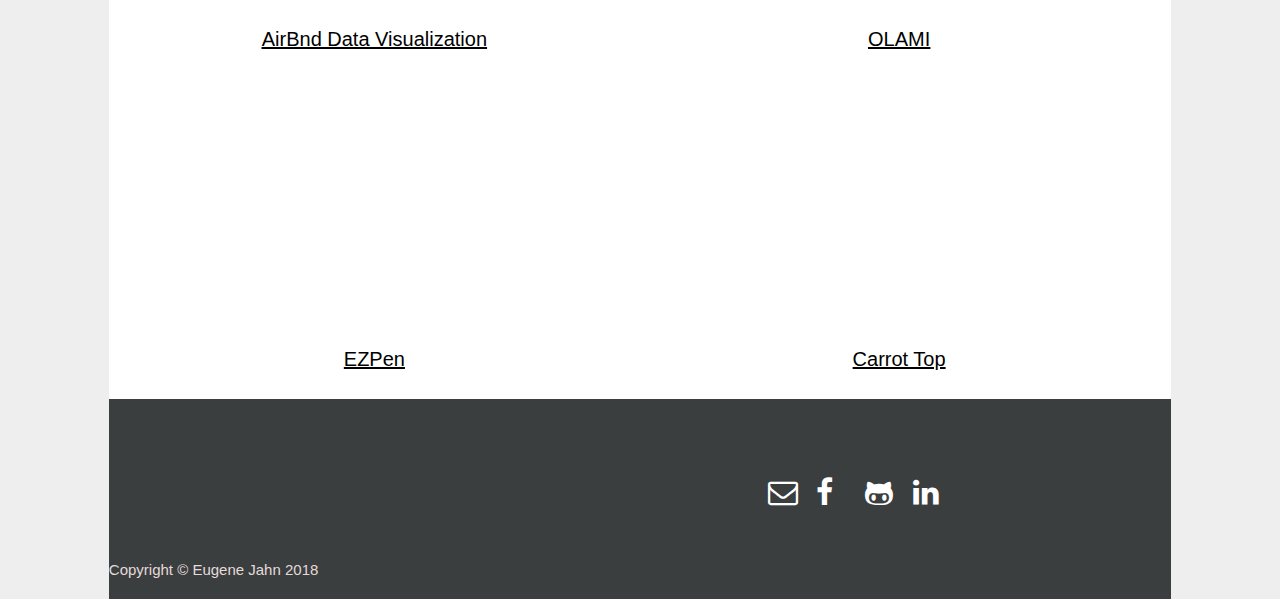
==== commit eda28c91: "mobile friendly test" ====
--- a/index.html
+++ b/index.html
@@ -168,10 +168,10 @@
 			</a>
 
 
-			<div class="section" href="https://www.youtube.com/watch?v=WJhJtJE2I2c&t=2s"> 
+			<a class="section" href="https://www.youtube.com/watch?v=WJhJtJE2I2c&t=2s"> 
 				<img src="magicLeap.jpg">
 				<p class="project-describe">AR Garden</p>
-			</div>
+			</a>
 
 			<a class="section"href= "https://docs.google.com/document/d/1nUCQOsXzizBJNX4hSmgCjuO8HhbeCqMg0YXGGuUg_PY/edit?usp=sharing">
 					<img src="airbnbdata-laptop.png">
@@ -182,10 +182,10 @@
 
 			
 
-			<div class="section" href="https://www.youtube.com/embed/P6OpPbunmR8"> 
+			<a class="section" href="https://www.youtube.com/embed/P6OpPbunmR8"> 
 				<img src="olamirobot-nobackground.png">
 				<p class="project-describe">OLAMI</p>
-			</div>
+			</a>
 
 			<div class="section"> 
 				<iframe class = "video" src="https://www.youtube.com/embed/-8mePPgHmGI" frameborder="0" allow="autoplay; encrypted-media" allowfullscreen></iframe>
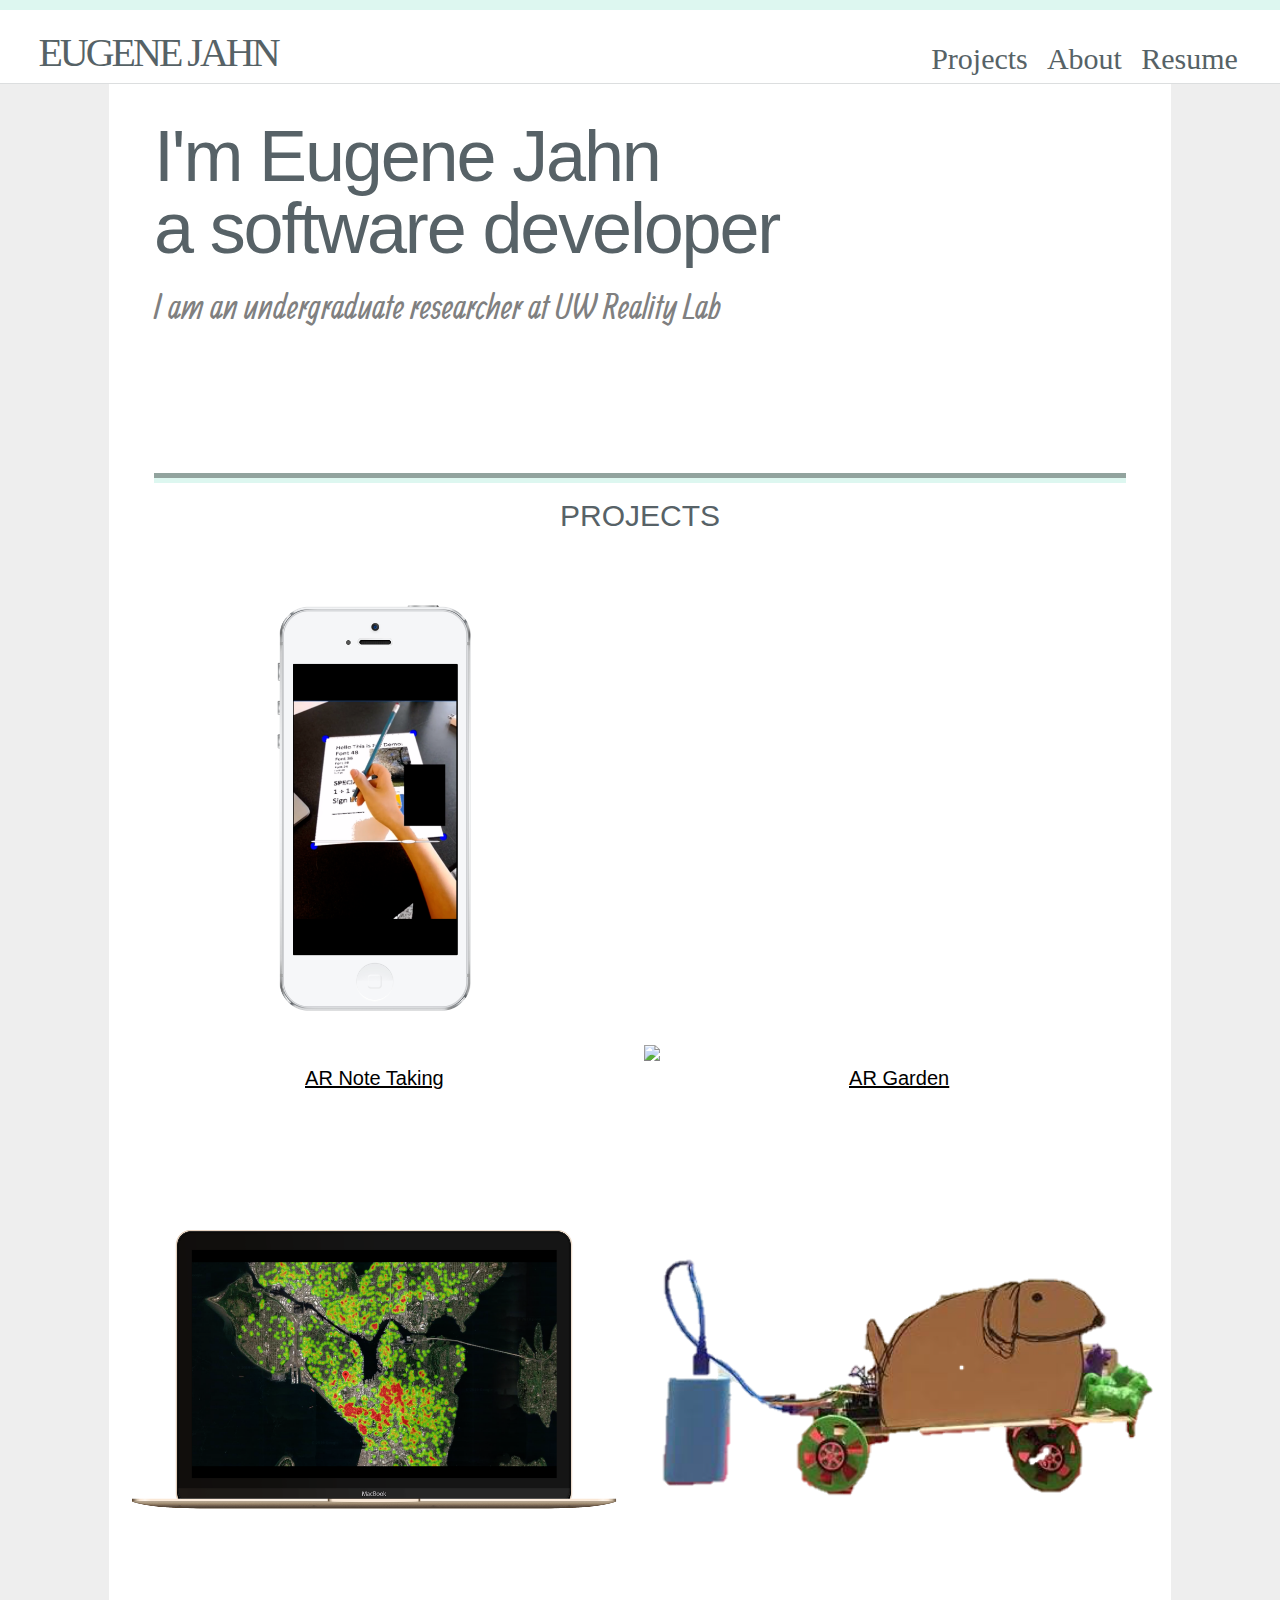
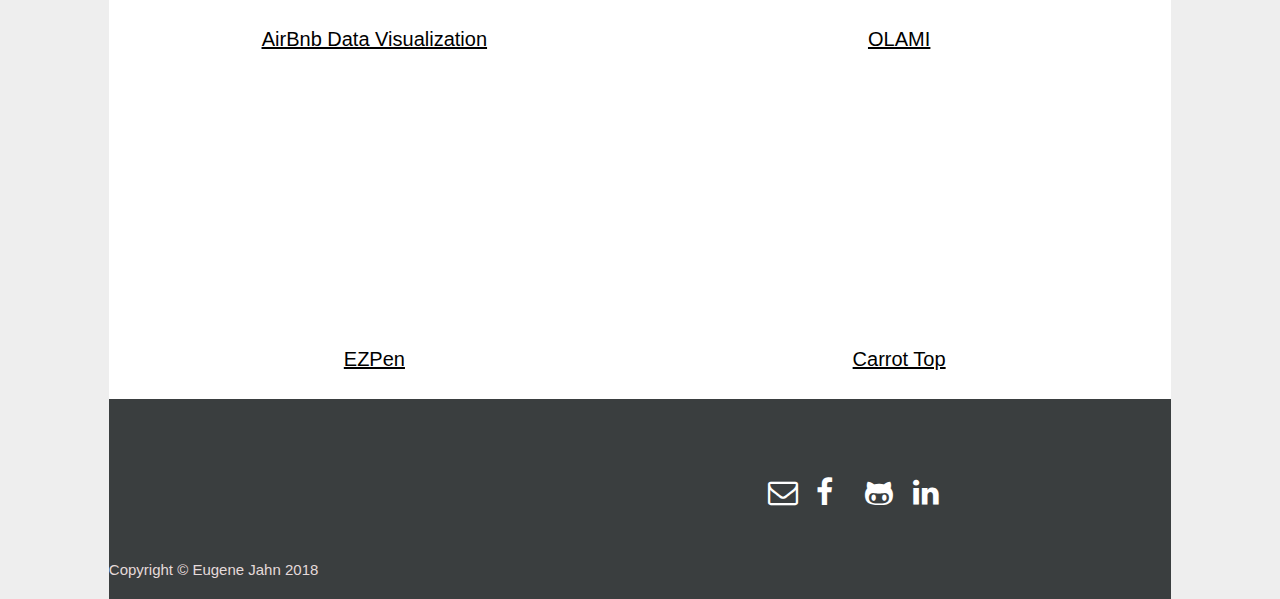
==== commit db6ee581: "mobile friendly test" ====
--- a/index.html
+++ b/index.html
@@ -175,7 +175,7 @@
 
 			<a class="section"href= "https://docs.google.com/document/d/1nUCQOsXzizBJNX4hSmgCjuO8HhbeCqMg0YXGGuUg_PY/edit?usp=sharing">
 					<img src="airbnbdata-laptop.png">
-					<p class="project-describe">AirBnd Data Visualization</p>
+					<p class="project-describe">AirBnb Data Visualization</p>
 			</a>
 
 			
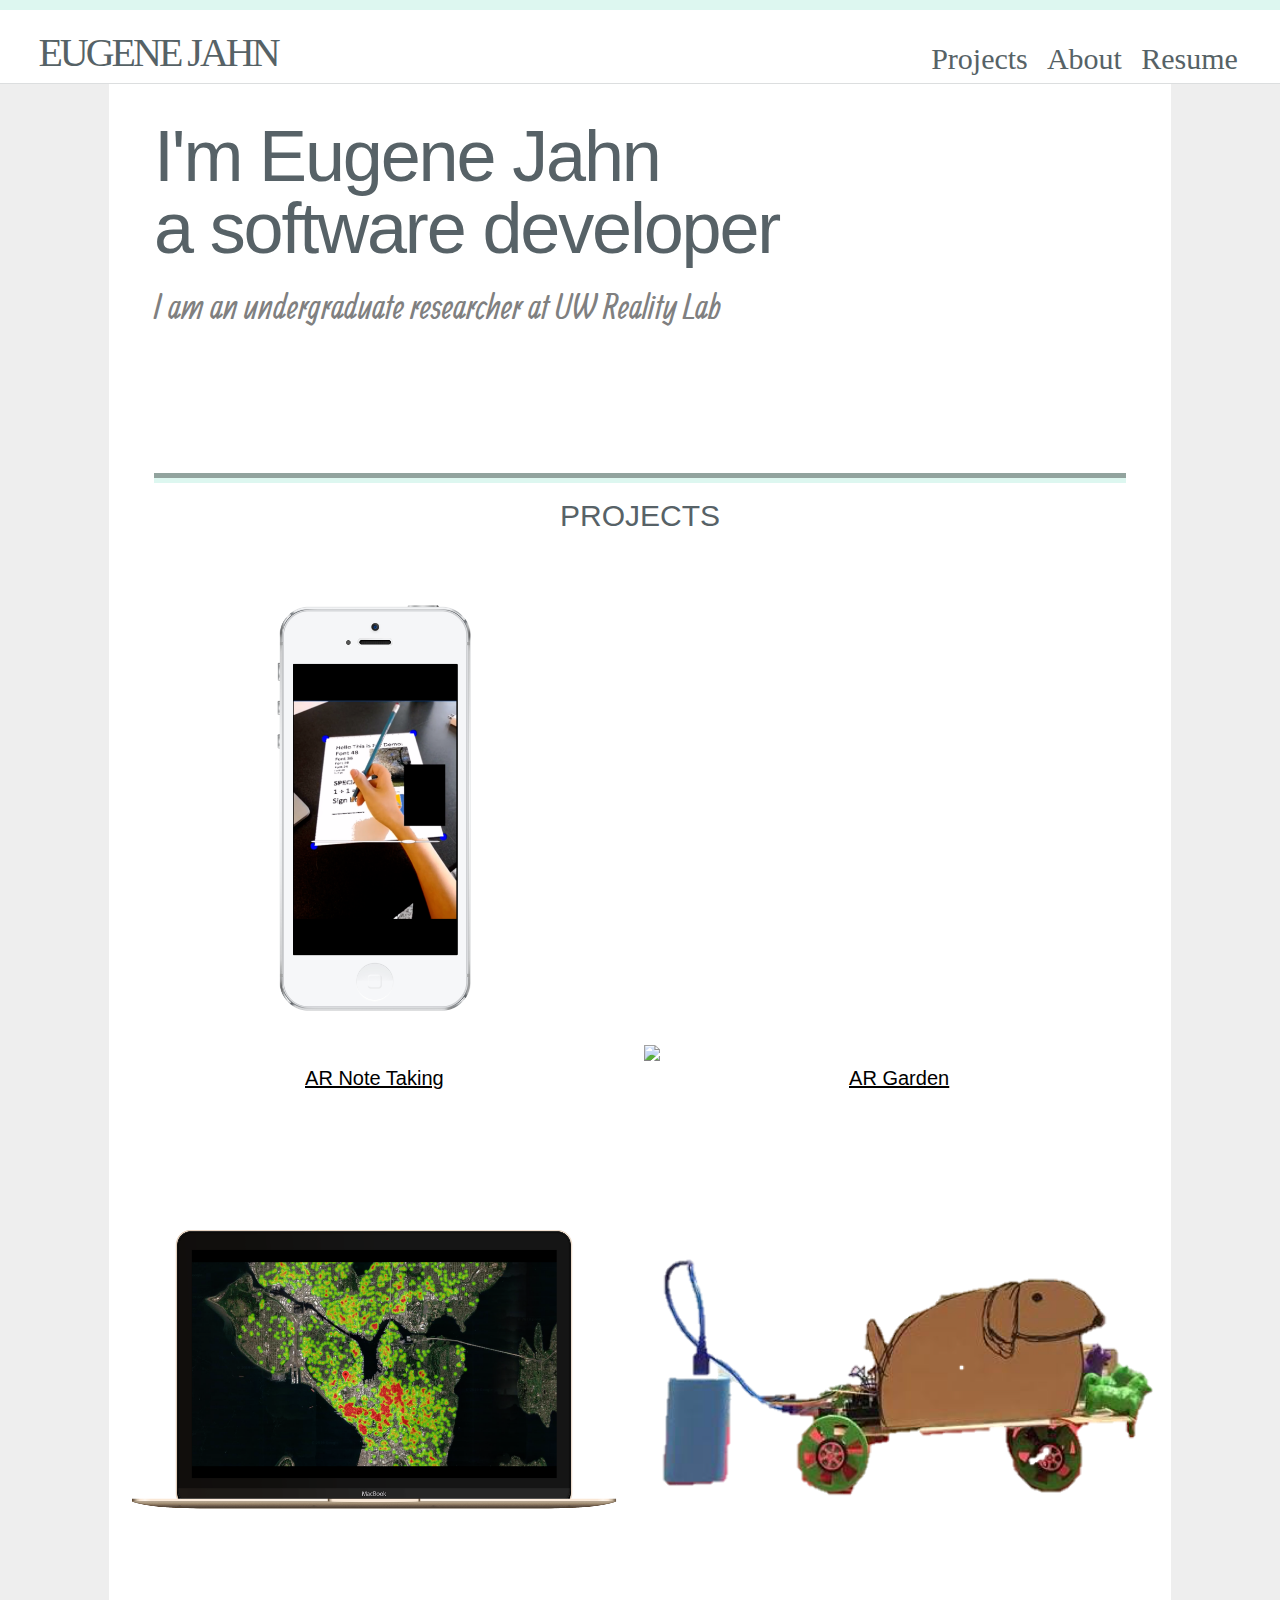
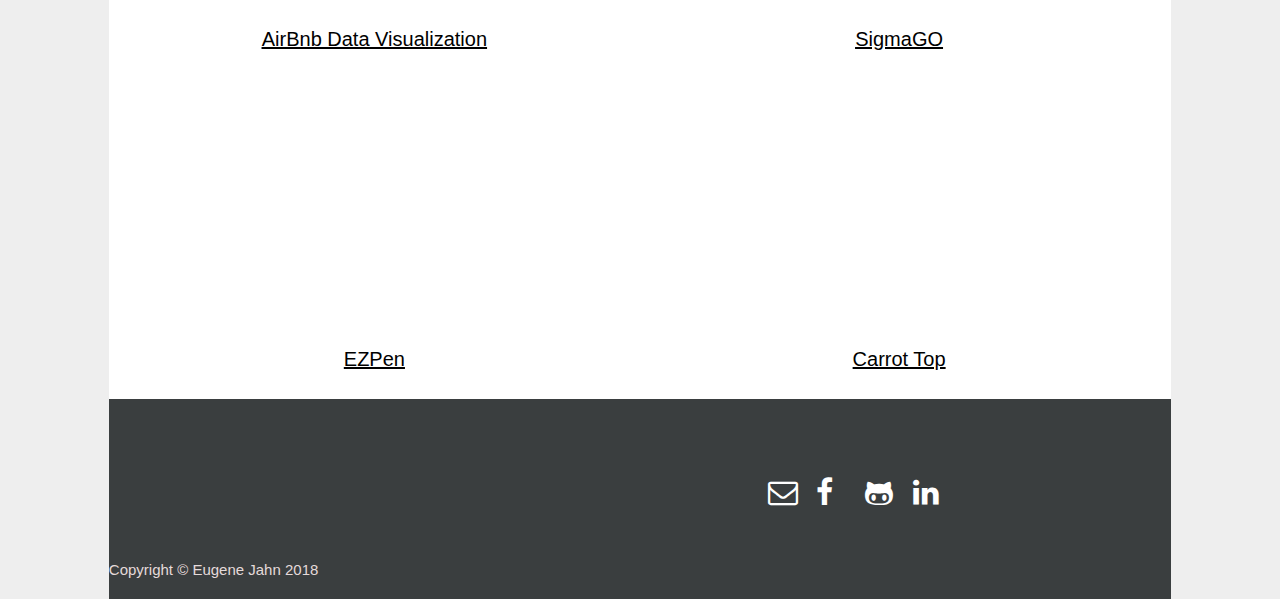
==== commit 517df8bc: "Update index.html" ====
--- a/index.html
+++ b/index.html
@@ -27,7 +27,7 @@
 						<a href="https://eugenejahn.github.io/about.html">About</a>
 					</li>
 					<li>
-						<a href="https://drive.google.com/file/d/1bnOYj0eK3dUre896LiYurqIUmyj8r1WT/view?usp=sharing">Resume</a>
+						<a href="https://homes.cs.washington.edu/~ejahn1/pdf/eugeneResume.pdf">Resume</a>
 					</li>
 				</ul>	
 			</div>
@@ -182,9 +182,9 @@
 
 			
 
-			<a class="section" href="https://www.youtube.com/embed/P6OpPbunmR8"> 
+			<a class="section" href="https://www.youtube.com/watch?v=P6OpPbunmR8"> 
 				<img src="olamirobot-nobackground.png">
-				<p class="project-describe">OLAMI</p>
+				<p class="project-describe">SigmaGO</p>
 			</a>
 
 			<div class="section"> 
@@ -255,4 +255,4 @@
 </script>
 
 </body>
-</html>+</html>
